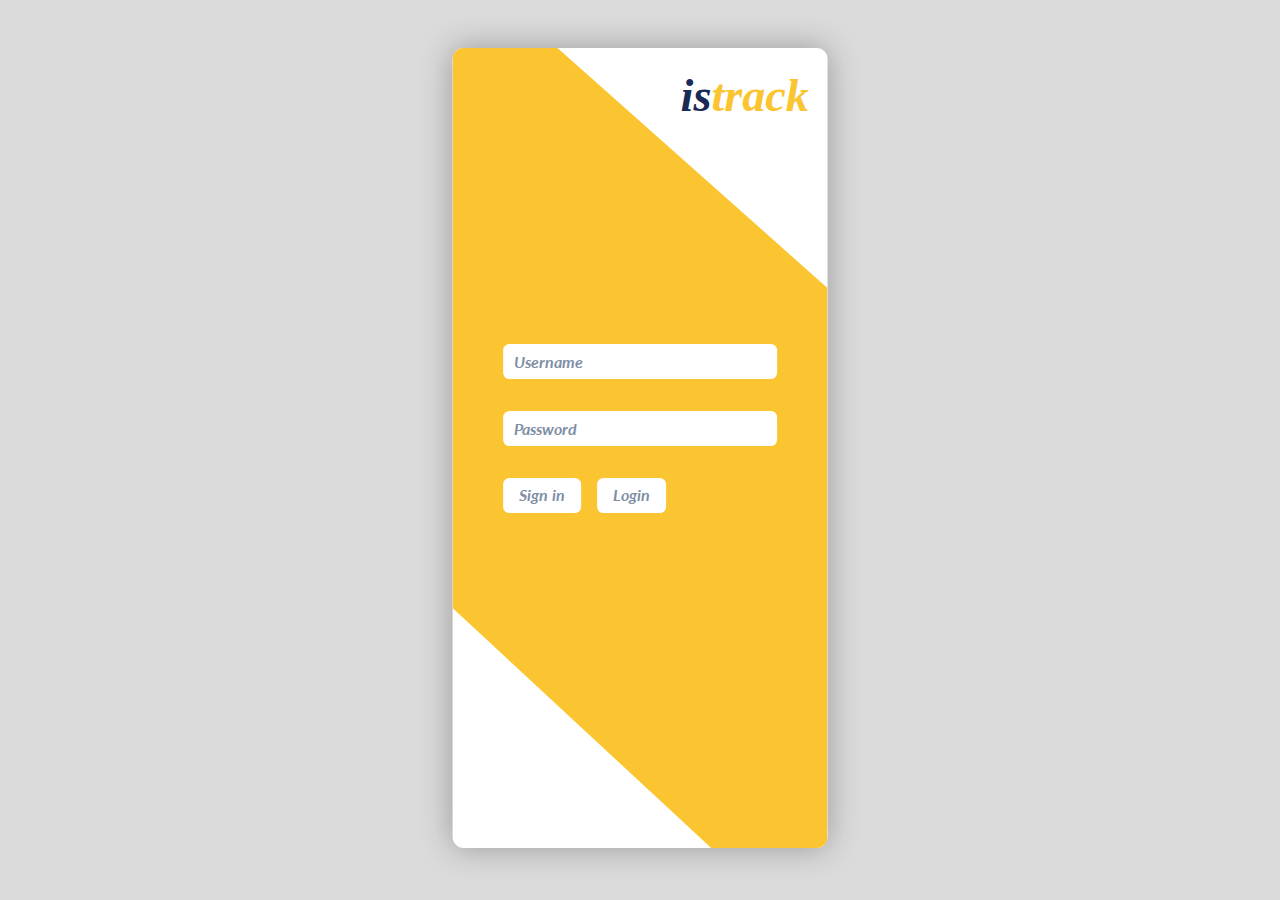
==== login.html @ bc8c09a1 "Initial commit" ====
<!DOCTYPE html>
<html lang="en">

<head>
  <meta charset="UTF-8">
  <meta name="viewport" content="width=device-width, initial-scale=1.0">
  <meta http-equiv="X-UA-Compatible" content="ie=edge">
  <link rel="stylesheet" href="https://use.fontawesome.com/releases/v5.7.2/css/all.css" integrity="sha384-fnmOCqbTlWIlj8LyTjo7mOUStjsKC4pOpQbqyi7RrhN7udi9RwhKkMHpvLbHG9Sr"
    crossorigin="anonymous">
  <link rel="stylesheet" href="./css/login.css">
  <title>istrack login</title>
</head>

<body>
  <div class="container" id="login">
    <div class="bg"></div>
    <img src="./img/istrack.svg" alt="logo">

    <div class="alert"></div>
    <div class="login__wrapper">
      <form id="loginForm">
        <div class="form__control">
          <label for="username">Username</label>
          <input id="username" type="text" data-for="username" autocomplete="off">
        </div>
        <div class="form__control">
          <label for="password">Password</label>
          <input id="password" type="password" data-for="password" autocomplete="off">
        </div>
        <div class="btn__control">
          <button class="btn btn-kayit">Sign in</button>
          <button class="btn btn-login" type="submit">Login</button>
        </div>
      </form>
    </div>
  </div>

  <script src="./js/login.js"></script>
</body>

</html>
---- css/login.css ----
/*! normalize.css v8.0.1 | MIT License | github.com/necolas/normalize.css */
/* Document
   ========================================================================== */
/**
 * 1. Correct the line height in all browsers.
 * 2. Prevent adjustments of font size after orientation changes in iOS.
 */
@import url("https://fonts.googleapis.com/css?family=Lato:400,700,700i");
html {
  line-height: 1.15;
  /* 1 */
  -webkit-text-size-adjust: 100%;
  /* 2 */
}

/* Sections
   ========================================================================== */
/**
 * Remove the margin in all browsers.
 */
body {
  margin: 0;
}

/**
 * Render the `main` element consistently in IE.
 */
main {
  display: block;
}

/**
 * Correct the font size and margin on `h1` elements within `section` and
 * `article` contexts in Chrome, Firefox, and Safari.
 */
h1 {
  font-size: 2em;
  margin: 0.67em 0;
}

/* Grouping content
   ========================================================================== */
/**
 * 1. Add the correct box sizing in Firefox.
 * 2. Show the overflow in Edge and IE.
 */
hr {
  -webkit-box-sizing: content-box;
          box-sizing: content-box;
  /* 1 */
  height: 0;
  /* 1 */
  overflow: visible;
  /* 2 */
}

/**
 * 1. Correct the inheritance and scaling of font size in all browsers.
 * 2. Correct the odd `em` font sizing in all browsers.
 */
pre {
  font-family: monospace, monospace;
  /* 1 */
  font-size: 1em;
  /* 2 */
}

/* Text-level semantics
   ========================================================================== */
/**
 * Remove the gray background on active links in IE 10.
 */
a {
  background-color: transparent;
}

/**
 * 1. Remove the bottom border in Chrome 57-
 * 2. Add the correct text decoration in Chrome, Edge, IE, Opera, and Safari.
 */
abbr[title] {
  border-bottom: none;
  /* 1 */
  text-decoration: underline;
  /* 2 */
  -webkit-text-decoration: underline dotted;
          text-decoration: underline dotted;
  /* 2 */
}

/**
 * Add the correct font weight in Chrome, Edge, and Safari.
 */
b,
strong {
  font-weight: bolder;
}

/**
 * 1. Correct the inheritance and scaling of font size in all browsers.
 * 2. Correct the odd `em` font sizing in all browsers.
 */
code,
kbd,
samp {
  font-family: monospace, monospace;
  /* 1 */
  font-size: 1em;
  /* 2 */
}

/**
 * Add the correct font size in all browsers.
 */
small {
  font-size: 80%;
}

/**
 * Prevent `sub` and `sup` elements from affecting the line height in
 * all browsers.
 */
sub,
sup {
  font-size: 75%;
  line-height: 0;
  position: relative;
  vertical-align: baseline;
}

sub {
  bottom: -0.25em;
}

sup {
  top: -0.5em;
}

/* Embedded content
   ========================================================================== */
/**
 * Remove the border on images inside links in IE 10.
 */
img {
  border-style: none;
}

/* Forms
   ========================================================================== */
/**
 * 1. Change the font styles in all browsers.
 * 2. Remove the margin in Firefox and Safari.
 */
button,
input,
optgroup,
select,
textarea {
  font-family: inherit;
  /* 1 */
  font-size: 100%;
  /* 1 */
  line-height: 1.15;
  /* 1 */
  margin: 0;
  /* 2 */
}

/**
 * Show the overflow in IE.
 * 1. Show the overflow in Edge.
 */
button,
input {
  /* 1 */
  overflow: visible;
}

/**
 * Remove the inheritance of text transform in Edge, Firefox, and IE.
 * 1. Remove the inheritance of text transform in Firefox.
 */
button,
select {
  /* 1 */
  text-transform: none;
}

/**
 * Correct the inability to style clickable types in iOS and Safari.
 */
button,
[type="button"],
[type="reset"],
[type="submit"] {
  -webkit-appearance: button;
}

/**
 * Remove the inner border and padding in Firefox.
 */
button::-moz-focus-inner,
[type="button"]::-moz-focus-inner,
[type="reset"]::-moz-focus-inner,
[type="submit"]::-moz-focus-inner {
  border-style: none;
  padding: 0;
}

/**
 * Restore the focus styles unset by the previous rule.
 */
button:-moz-focusring,
[type="button"]:-moz-focusring,
[type="reset"]:-moz-focusring,
[type="submit"]:-moz-focusring {
  outline: 1px dotted ButtonText;
}

/**
 * Correct the padding in Firefox.
 */
fieldset {
  padding: 0.35em 0.75em 0.625em;
}

/**
 * 1. Correct the text wrapping in Edge and IE.
 * 2. Correct the color inheritance from `fieldset` elements in IE.
 * 3. Remove the padding so developers are not caught out when they zero out
 *    `fieldset` elements in all browsers.
 */
legend {
  -webkit-box-sizing: border-box;
          box-sizing: border-box;
  /* 1 */
  color: inherit;
  /* 2 */
  display: table;
  /* 1 */
  max-width: 100%;
  /* 1 */
  padding: 0;
  /* 3 */
  white-space: normal;
  /* 1 */
}

/**
 * Add the correct vertical alignment in Chrome, Firefox, and Opera.
 */
progress {
  vertical-align: baseline;
}

/**
 * Remove the default vertical scrollbar in IE 10+.
 */
textarea {
  overflow: auto;
}

/**
 * 1. Add the correct box sizing in IE 10.
 * 2. Remove the padding in IE 10.
 */
[type="checkbox"],
[type="radio"] {
  -webkit-box-sizing: border-box;
          box-sizing: border-box;
  /* 1 */
  padding: 0;
  /* 2 */
}

/**
 * Correct the cursor style of increment and decrement buttons in Chrome.
 */
[type="number"]::-webkit-inner-spin-button,
[type="number"]::-webkit-outer-spin-button {
  height: auto;
}

/**
 * 1. Correct the odd appearance in Chrome and Safari.
 * 2. Correct the outline style in Safari.
 */
[type="search"] {
  -webkit-appearance: textfield;
  /* 1 */
  outline-offset: -2px;
  /* 2 */
}

/**
 * Remove the inner padding in Chrome and Safari on macOS.
 */
[type="search"]::-webkit-search-decoration {
  -webkit-appearance: none;
}

/**
 * 1. Correct the inability to style clickable types in iOS and Safari.
 * 2. Change font properties to `inherit` in Safari.
 */
::-webkit-file-upload-button {
  -webkit-appearance: button;
  /* 1 */
  font: inherit;
  /* 2 */
}

/* Interactive
   ========================================================================== */
/*
 * Add the correct display in Edge, IE 10+, and Firefox.
 */
details {
  display: block;
}

/*
 * Add the correct display in all browsers.
 */
summary {
  display: list-item;
}

/* Misc
   ========================================================================== */
/**
 * Add the correct display in IE 10+.
 */
template {
  display: none;
}

/**
 * Add the correct display in IE 10.
 */
[hidden] {
  display: none;
}

*,
*::before,
*::after {
  -webkit-box-sizing: border-box;
          box-sizing: border-box;
}

html,
body {
  font-family: 'Lato', sans-serif;
  font-size: 16px;
  scroll-behavior: auto;
}

body {
  background-color: #dbdbdb;
  position: relative;
  overflow-y: scroll;
}

.container {
  width: 23.43rem;
  max-width: 23.43rem;
  min-height: 50rem;
  background-color: #ffffff;
  -webkit-box-shadow: 0 0 2rem rgba(0, 0, 0, 0.3);
          box-shadow: 0 0 2rem rgba(0, 0, 0, 0.3);
  border-radius: 0.7rem;
  z-index: 2;
  position: absolute;
  top: 3rem;
  left: 50%;
  -webkit-transform: translateX(-50%);
          transform: translateX(-50%);
  margin-bottom: 3rem;
}

.alert {
  width: 75%;
  min-height: 2.2rem;
  background-color: rgba(232, 65, 24, 0.7);
  border-radius: 0.4rem;
  position: absolute;
  top: 28%;
  left: 50%;
  display: -webkit-box;
  display: -ms-flexbox;
  display: flex;
  -webkit-box-pack: center;
      -ms-flex-pack: center;
          justify-content: center;
  -webkit-box-align: center;
      -ms-flex-align: center;
          align-items: center;
  font-family: 'Lato', sans-serif;
  font-size: 1rem;
  font-weight: 700;
  font-style: italic;
  color: #ba3413;
  -webkit-transform: translateX(-50%) scale(0);
          transform: translateX(-50%) scale(0);
  -webkit-transition: all 0.2s ease;
  transition: all 0.2s ease;
  -webkit-transform-origin: center;
          transform-origin: center;
  opacity: 0;
  visibility: hidden;
}

.alert.show {
  opacity: 1;
  visibility: visible;
  -webkit-transform: translateX(-50%) scale(1);
          transform: translateX(-50%) scale(1);
}

#login {
  position: relative;
}

#login .bg {
  position: absolute;
  top: 0;
  left: 0;
  min-width: 100%;
  min-height: 100%;
  background-color: #FBC531;
  border-radius: inherit;
  z-index: -1;
  -webkit-clip-path: polygon(0 0, 28% 0, 100% 30%, 100% 70%, 100% 100%, 69% 100%, 0% 70%, 0% 30%);
  clip-path: polygon(0 0, 28% 0, 100% 30%, 100% 70%, 100% 100%, 69% 100%, 0% 70%, 0% 30%);
}

#login img {
  position: absolute;
  top: 1rem;
  right: 1rem;
  width: 35%;
}

.login__wrapper {
  position: absolute;
  top: 35%;
  left: 50%;
  -webkit-transform: translateX(-50%);
          transform: translateX(-50%);
  width: 100%;
  display: -webkit-box;
  display: -ms-flexbox;
  display: flex;
  -webkit-box-orient: vertical;
  -webkit-box-direction: normal;
      -ms-flex-direction: column;
          flex-direction: column;
  -webkit-box-pack: center;
      -ms-flex-pack: center;
          justify-content: center;
  -webkit-box-align: center;
      -ms-flex-align: center;
          align-items: center;
}

#loginForm {
  width: 100%;
  display: -webkit-box;
  display: -ms-flexbox;
  display: flex;
  -webkit-box-orient: vertical;
  -webkit-box-direction: normal;
      -ms-flex-direction: column;
          flex-direction: column;
  -webkit-box-pack: justify;
      -ms-flex-pack: justify;
          justify-content: space-between;
  -webkit-box-align: center;
      -ms-flex-align: center;
          align-items: center;
  padding: 1rem;
}

.form__control {
  width: 80%;
  display: -webkit-box;
  display: -ms-flexbox;
  display: flex;
  -webkit-box-orient: vertical;
  -webkit-box-direction: normal;
      -ms-flex-direction: column;
          flex-direction: column;
  -webkit-box-pack: justify;
      -ms-flex-pack: justify;
          justify-content: space-between;
  -webkit-box-align: start;
      -ms-flex-align: start;
          align-items: flex-start;
  position: relative;
  margin-bottom: 1rem;
}

.form__control input {
  width: 100%;
  height: 2.2rem;
  border: none;
  outline: none;
  border-radius: 0.4rem;
  padding: 0 0.7rem;
  font-family: 'Lato', sans-serif;
  font-size: 1rem;
  font-weight: 700;
  font-style: italic;
  color: #7F8FA6;
  margin-bottom: 1rem;
  -webkit-transition: -webkit-box-shadow 0.2s ease;
  transition: -webkit-box-shadow 0.2s ease;
  transition: box-shadow 0.2s ease;
  transition: box-shadow 0.2s ease, -webkit-box-shadow 0.2s ease;
}

.form__control input:focus {
  -webkit-box-shadow: 0 0 1.5rem rgba(0, 0, 0, 0.3);
          box-shadow: 0 0 1.5rem rgba(0, 0, 0, 0.3);
}

.form__control label {
  position: absolute;
  top: 35%;
  left: 0.7rem;
  -webkit-transform: translateY(-50%);
          transform: translateY(-50%);
  line-height: 1;
  font-family: 'Lato', sans-serif;
  font-size: 1rem;
  font-weight: 700;
  font-style: italic;
  color: #7F8FA6;
  pointer-events: none;
  -webkit-transition: all 0.2s ease;
  transition: all 0.2s ease;
}

.form__control label.move {
  top: -1rem;
  left: 0;
  color: #ffffff;
}

.btn__control {
  width: 80%;
  display: -webkit-box;
  display: -ms-flexbox;
  display: flex;
}

.btn__control .btn {
  background: none;
  border: none;
  background-color: #fff;
  padding: 0.5rem 1rem;
  border-radius: 0.4rem;
  margin-right: 1rem;
  cursor: pointer;
  font-family: 'Lato', sans-serif;
  font-size: 1rem;
  font-weight: 700;
  font-style: italic;
  color: #7F8FA6;
  -webkit-transition: all 0.2s ease;
  transition: all 0.2s ease;
  outline: none;
}

.btn__control .btn-login:hover {
  background-color: #192A56;
  color: #fff;
}

.btn__control .btn-kayit:hover {
  background-color: #E84118;
  color: #fff;
}
/*# sourceMappingURL=login.css.map */
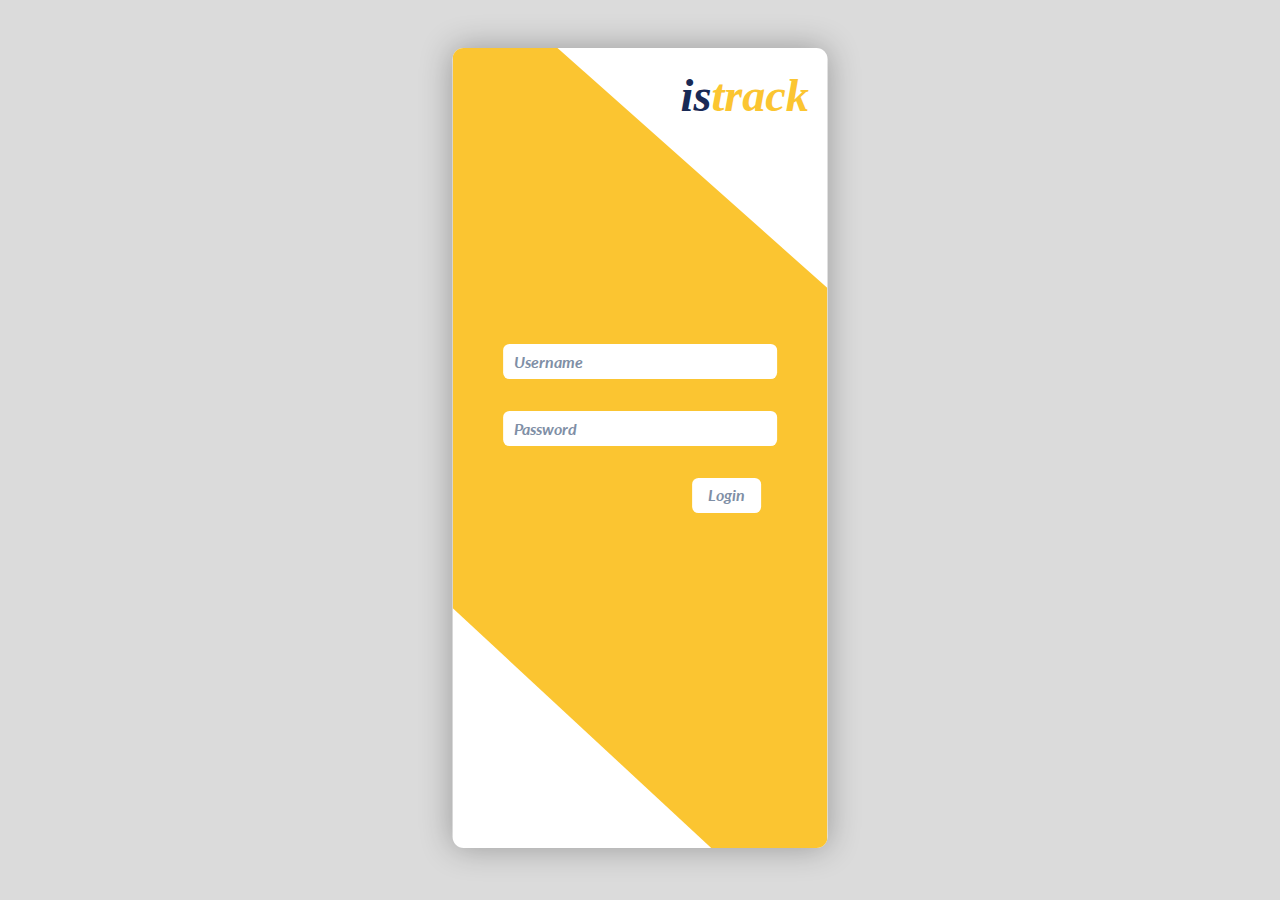
==== commit 575f7f1d: "singin button deleted" ====
--- a/login.html
+++ b/login.html
@@ -5,8 +5,8 @@
   <meta charset="UTF-8">
   <meta name="viewport" content="width=device-width, initial-scale=1.0">
   <meta http-equiv="X-UA-Compatible" content="ie=edge">
-  <link rel="stylesheet" href="https://use.fontawesome.com/releases/v5.7.2/css/all.css" integrity="sha384-fnmOCqbTlWIlj8LyTjo7mOUStjsKC4pOpQbqyi7RrhN7udi9RwhKkMHpvLbHG9Sr"
-    crossorigin="anonymous">
+  <link rel="stylesheet" href="https://use.fontawesome.com/releases/v5.7.2/css/all.css"
+    integrity="sha384-fnmOCqbTlWIlj8LyTjo7mOUStjsKC4pOpQbqyi7RrhN7udi9RwhKkMHpvLbHG9Sr" crossorigin="anonymous">
   <link rel="stylesheet" href="./css/login.css">
   <title>istrack login</title>
 </head>
@@ -28,7 +28,6 @@
           <input id="password" type="password" data-for="password" autocomplete="off">
         </div>
         <div class="btn__control">
-          <button class="btn btn-kayit">Sign in</button>
           <button class="btn btn-login" type="submit">Login</button>
         </div>
       </form>
--- a/css/login.css
+++ b/css/login.css
@@ -553,6 +553,9 @@
   display: -webkit-box;
   display: -ms-flexbox;
   display: flex;
+  -webkit-box-pack: end;
+      -ms-flex-pack: end;
+          justify-content: flex-end;
 }
 
 .btn__control .btn {
@@ -582,4 +585,3 @@
   background-color: #E84118;
   color: #fff;
 }
-/*# sourceMappingURL=login.css.map */